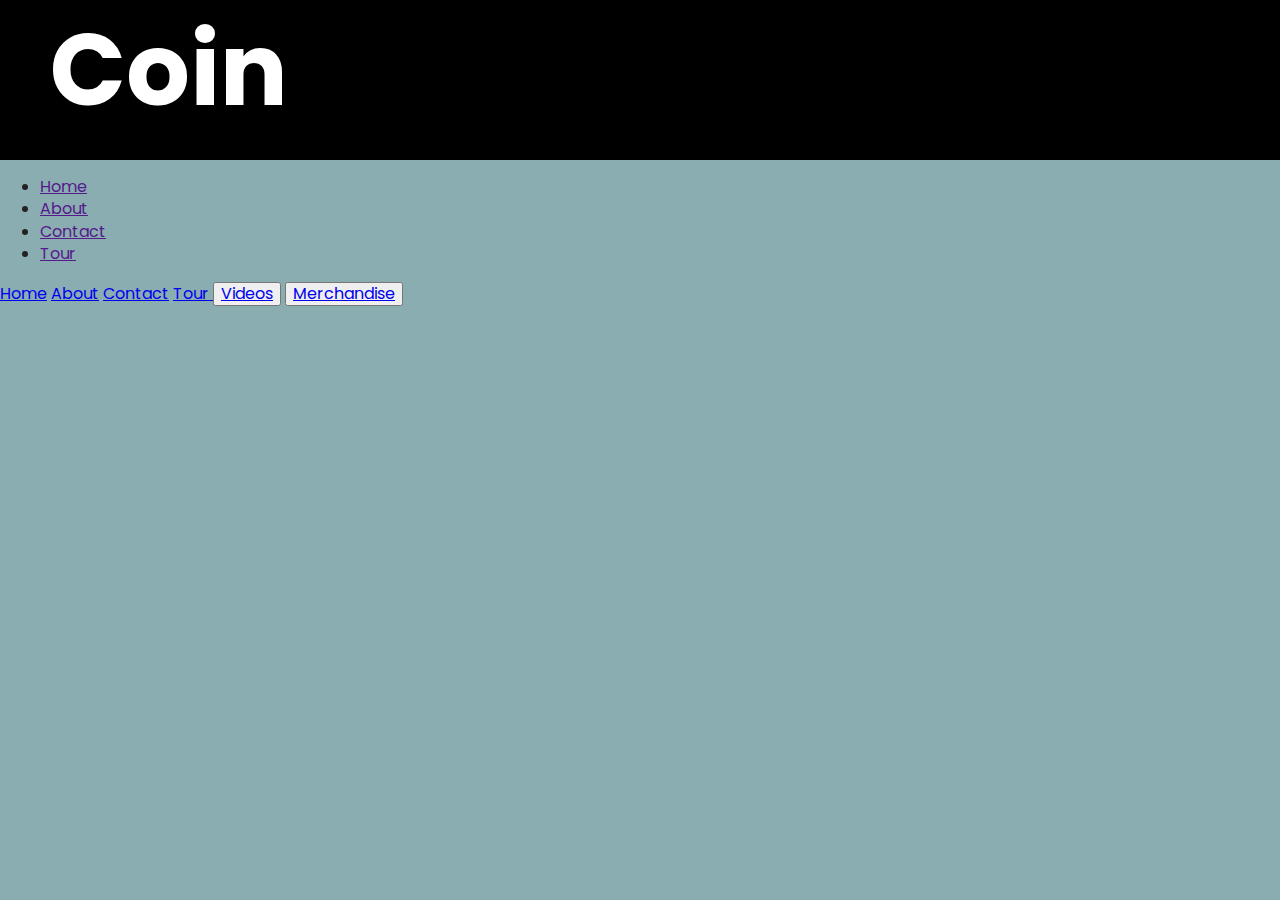
==== index.html @ 7661ee91 "Worked on index.html (hero,nav)" ====
<!doctype html>
<html class="no-js" lang="">

<head>
  <meta charset="utf-8">
  <title>Coin Home</title>
  <meta name="description" content="">
  <meta name="viewport" content="width=device-width, initial-scale=1">

  <link rel="apple-touch-icon" href="icon.png">
  <!-- Place favicon.ico in the root directory -->

  <link rel="stylesheet" href="css/normalize.css">
  <link rel="stylesheet" href="css/main.css">
  <link rel="stylesheet" href="img/Coin_home"
</head>

<body>

  <header>
    <h1>Coin</h1>
  </header>

  <section class="Coin_Hero_Home">
    <nav>
      <ul>
        <li class="navlink1"><a href="">Home</a></li>
        <li class="navlink2"><a href="">About</a></li>
        <li class="navlink3"><a href="">Contact</a></li>
        <li class="navlink4"><a href="">Tour</a></li>
      </ul>
    </nav>
  </section>


  <a href="index.html" id="Home">Home</a>
  <a href="about.html" id="About">About</a>
  <a href="contact.html" id="Contact">Contact</a>
  <a href="tour.html" id="Tour">Tour </a>

  <button class="Videos">
  <a href="videos.html">Videos</a>
  </button>

  <button>
    <a href="Merchandise.html">Merchandise</a>
  </button>

<!--- Photographs
  <img src="pic_trulli.jpg" alt="Trulli" width="500" height="333">
  <img src="pic_trulli.jpg" alt="Trulli" width="500" height="333">-->







  <script src="js/vendor/modernizr-3.11.2.min.js"></script>
  <script src="js/main.js"></script>

</body>


</html>
---- css/main.css ----
@import url('https://fonts.googleapis.com/css2?family=Poppins&display=swap');

/*! HTML5 Boilerplate v8.0.0 | MIT License | https://html5boilerplate.com/ */

/* main.css 2.1.0 | MIT License | https://github.com/h5bp/main.css#readme */
/*
 * What follows is the result of much research on cross-browser styling.
 * Credit left inline and big thanks to Nicolas Gallagher, Jonathan Neal,
 * Kroc Camen, and the H5BP dev community and team.
 */

/* ==========================================================================
   Base styles: opinionated defaults
   ========================================================================== */

html {
  color: #222;
  font-size: 1em;
  line-height: 1.4;
}

/*
 * Remove text-shadow in selection highlight:
 * https://twitter.com/miketaylr/status/12228805301
 *
 * Vendor-prefixed and regular ::selection selectors cannot be combined:
 * https://stackoverflow.com/a/16982510/7133471
 *
 * Customize the background color to match your design.
 */

::-moz-selection {
  background: #b3d4fc;
  text-shadow: none;
}

::selection {
  background: #b3d4fc;
  text-shadow: none;
}

/*
 * A better looking default horizontal rule
 */

hr {
  display: block;
  height: 1px;
  border: 0;
  border-top: 1px solid #ccc;
  margin: 1em 0;
  padding: 0;
}

/*
 * Remove the gap between audio, canvas, iframes,
 * images, videos and the bottom of their containers:
 * https://github.com/h5bp/html5-boilerplate/issues/440
 */

audio,
canvas,
iframe,
img,
svg,
video {
  vertical-align: middle;
}

/*
 * Remove default fieldset styles.
 */

fieldset {
  border: 0;
  margin: 0;
  padding: 0;
}

/*
 * Allow only vertical resizing of textareas.
 */

textarea {
  resize: vertical;
}

/* ==========================================================================
   Author's custom styles
   ========================================================================== */

   body{
     background-color: #89ADB1;
     font-family: 'Poppins', sans-serif;
     overflow-x: hidden;
   }

/* Header Styles */

header{
  background-color: #000000;
  height: 160px;
  width: 100vw;
  margin: 0px;
  position: relative;
}

header h1{
  color: #ffffff;
  font-size: 100px;
  margin: 0px;
  position: relative;
  left: 50px;
}


   

   

/* ==========================================================================
   Helper classes
   ========================================================================== */

/*
 * Hide visually and from screen readers
 */

.hidden,
[hidden] {
  display: none !important;
}

/*
 * Hide only visually, but have it available for screen readers:
 * https://snook.ca/archives/html_and_css/hiding-content-for-accessibility
 *
 * 1. For long content, line feeds are not interpreted as spaces and small width
 *    causes content to wrap 1 word per line:
 *    https://medium.com/@jessebeach/beware-smushed-off-screen-accessible-text-5952a4c2cbfe
 */

.sr-only {
  border: 0;
  clip: rect(0, 0, 0, 0);
  height: 1px;
  margin: -1px;
  overflow: hidden;
  padding: 0;
  position: absolute;
  white-space: nowrap;
  width: 1px;
  /* 1 */
}

/*
 * Extends the .sr-only class to allow the element
 * to be focusable when navigated to via the keyboard:
 * https://www.drupal.org/node/897638
 */

.sr-only.focusable:active,
.sr-only.focusable:focus {
  clip: auto;
  height: auto;
  margin: 0;
  overflow: visible;
  position: static;
  white-space: inherit;
  width: auto;
}

/*
 * Hide visually and from screen readers, but maintain layout
 */

.invisible {
  visibility: hidden;
}

/*
 * Clearfix: contain floats
 *
 * For modern browsers
 * 1. The space content is one way to avoid an Opera bug when the
 *    `contenteditable` attribute is included anywhere else in the document.
 *    Otherwise it causes space to appear at the top and bottom of elements
 *    that receive the `clearfix` class.
 * 2. The use of `table` rather than `block` is only necessary if using
 *    `:before` to contain the top-margins of child elements.
 */

.clearfix::before,
.clearfix::after {
  content: " ";
  display: table;
}

.clearfix::after {
  clear: both;
}

/* ==========================================================================
   EXAMPLE Media Queries for Responsive Design.
   These examples override the primary ('mobile first') styles.
   Modify as content requires.
   ========================================================================== */

@media only screen and (min-width: 35em) {
  /* Style adjustments for viewports that meet the condition */
}

@media print,
  (-webkit-min-device-pixel-ratio: 1.25),
  (min-resolution: 1.25dppx),
  (min-resolution: 120dpi) {
  /* Style adjustments for high resolution devices */
}

/* ==========================================================================
   Print styles.
   Inlined to avoid the additional HTTP request:
   https://www.phpied.com/delay-loading-your-print-css/
   ========================================================================== */

@media print {
  *,
  *::before,
  *::after {
    background: #fff !important;
    color: #000 !important;
    /* Black prints faster */
    box-shadow: none !important;
    text-shadow: none !important;
  }

  a,
  a:visited {
    text-decoration: underline;
  }

  a[href]::after {
    content: " (" attr(href) ")";
  }

  abbr[title]::after {
    content: " (" attr(title) ")";
  }

  /*
   * Don't show links that are fragment identifiers,
   * or use the `javascript:` pseudo protocol
   */
  a[href^="#"]::after,
  a[href^="javascript:"]::after {
    content: "";
  }

  pre {
    white-space: pre-wrap !important;
  }

  pre,
  blockquote {
    border: 1px solid #999;
    page-break-inside: avoid;
  }

  /*
   * Printing Tables:
   * https://web.archive.org/web/20180815150934/http://css-discuss.incutio.com/wiki/Printing_Tables
   */
  thead {
    display: table-header-group;
  }

  tr,
  img {
    page-break-inside: avoid;
  }

  p,
  h2,
  h3 {
    orphans: 3;
    widows: 3;
  }

  h2,
  h3 {
    page-break-after: avoid;
  }
}
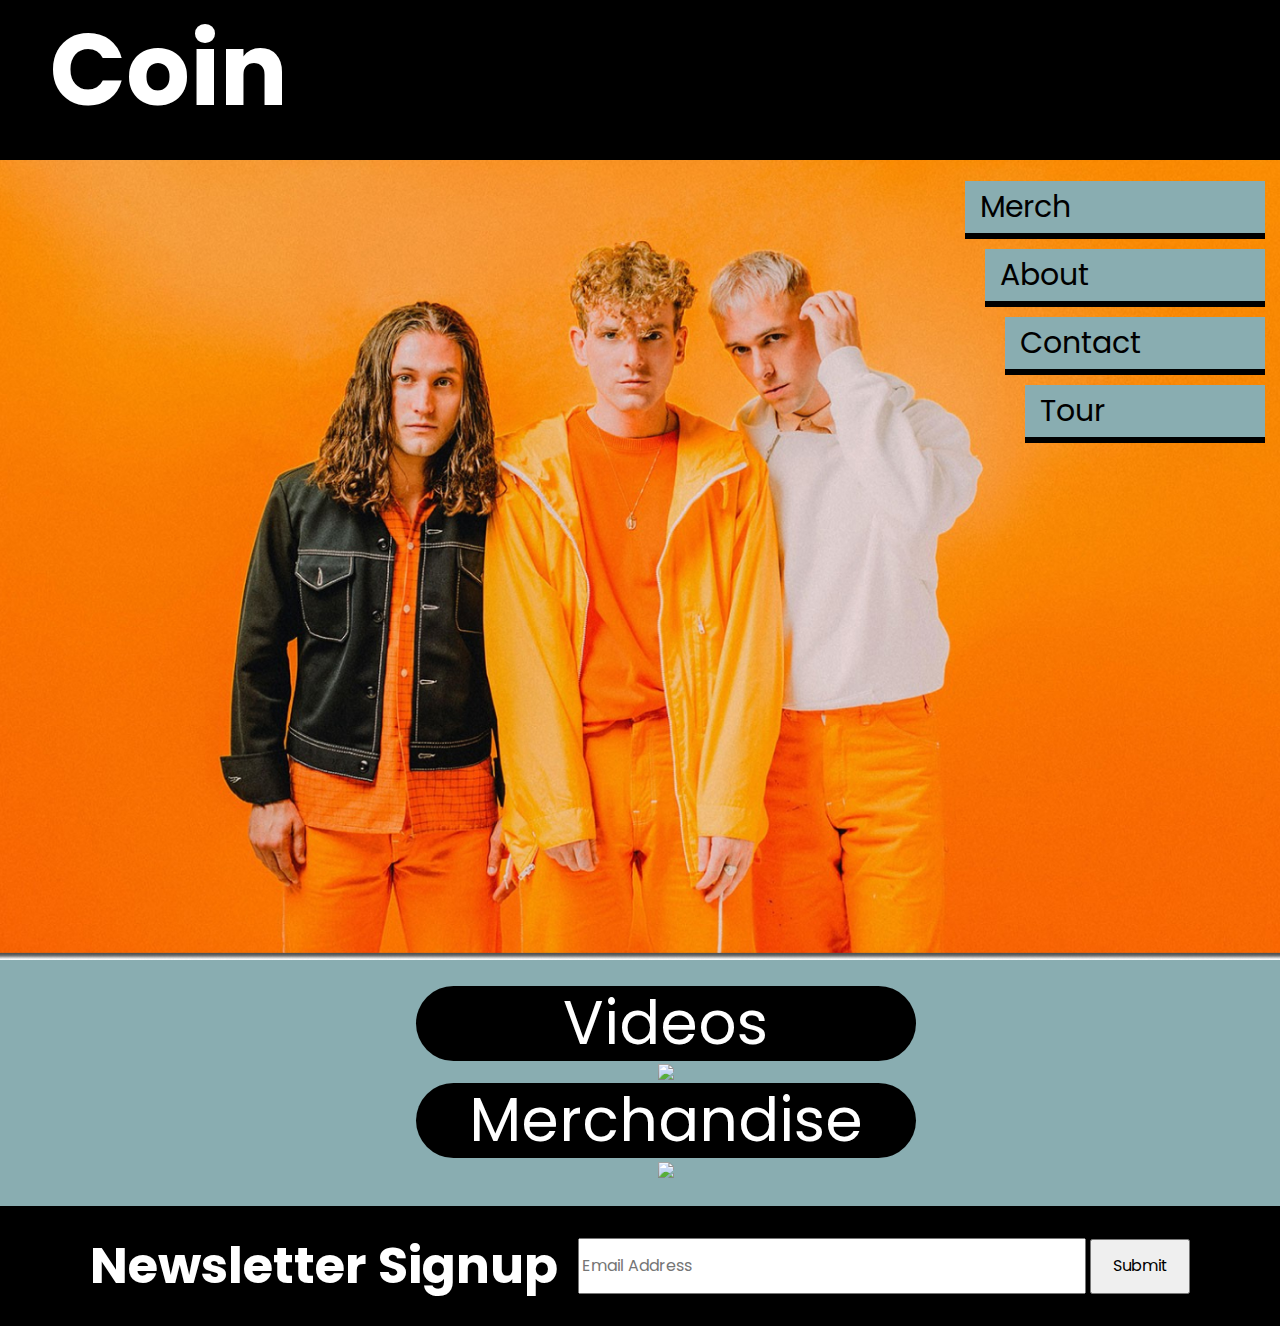
==== commit 3b0da990: "TIM EDITS/Homepage changes + CSS + Pages" ====
--- a/index.html
+++ b/index.html
@@ -12,7 +12,6 @@
 
   <link rel="stylesheet" href="css/normalize.css">
   <link rel="stylesheet" href="css/main.css">
-  <link rel="stylesheet" href="img/Coin_home"
 </head>
 
 <body>
@@ -24,36 +23,43 @@
   <section class="Coin_Hero_Home">
     <nav>
       <ul>
-        <li class="navlink1"><a href="">Home</a></li>
-        <li class="navlink2"><a href="">About</a></li>
-        <li class="navlink3"><a href="">Contact</a></li>
-        <li class="navlink4"><a href="">Tour</a></li>
+        <li class="navlink1"><a href="merch.html">Merch</a></li>
+        <li class="navlink2"><a href="bio.html">About</a></li>
+        <li class="navlink3"><a href="contact.html">Contact</a></li>
+        <li class="navlink4"><a href="tour.html">Tour</a></li>
       </ul>
     </nav>
   </section>
+  
+  <section class="main_content">
 
+    <button>
+      <a href="videos.html">Videos</a>
+    </button>
 
-  <a href="index.html" id="Home">Home</a>
-  <a href="about.html" id="About">About</a>
-  <a href="contact.html" id="Contact">Contact</a>
-  <a href="tour.html" id="Tour">Tour </a>
+      <div id="left_image_home">
+        <img src="https://via.placeholder.com/650x400">
+      </div>
+    
+    <button>
+      <a href="Merchandise.html">Merchandise</a>
+    </button>
+      
+    <div class="right_image_home">
+      <img src="https://via.placeholder.com/650x400">
+    </div>
 
-  <button class="Videos">
-  <a href="videos.html">Videos</a>
-  </button>
+  </section>
 
-  <button>
-    <a href="Merchandise.html">Merchandise</a>
-  </button>
-
-<!--- Photographs
-  <img src="pic_trulli.jpg" alt="Trulli" width="500" height="333">
-  <img src="pic_trulli.jpg" alt="Trulli" width="500" height="333">-->
-
-
-
-
-
+  <footer>
+    <div class="newsfooter">
+      <h2>Newsletter Signup</h2>
+      <form>
+        <input type="text" id="emailsubmission" placeholder="Email Address">
+        <input type="submit" value="Submit" id="formsubmitbutton">
+      </form>
+    </div>
+  </footer>
 
 
   <script src="js/vendor/modernizr-3.11.2.min.js"></script>
--- a/css/main.css
+++ b/css/main.css
@@ -113,7 +113,174 @@
   left: 50px;
 }
 
-
+.topnav_childpages{
+  background-color: #000000;
+  height: 160px;
+  width: 100vw;
+  margin: 0px;
+  position: relative;
+  display: flex;
+  justify-content: space-between;
+  align-items: center;
+}
+
+.homelink{
+  margin-right: 15px;
+}
+
+/* Setup the background image in the hero section */
+.Coin_Hero_Home{
+  background-image: url('../img/coin_hero.jpg');
+  background-position: center;
+  background-size: cover;
+  background-repeat: no-repeat;
+  width: 100vw;
+  height: 800px;
+  margin: 0px;
+}
+
+/* this setups your navigation for the homepage */
+nav{
+  display: flex;
+  position: relative;
+  justify-content: flex-end;
+  align-items: center;
+}
+
+nav ul{
+  display: flex;
+  justify-content: flex-end;
+  flex-direction: column;
+  list-style-type: none;
+}
+
+nav ul li{
+  background-color: #89ADB1;
+  padding: 5px 150px 5px 0px;
+  margin: 5px 0px 5px 0px;
+  border-bottom: 6px solid black;
+}
+
+nav ul li a{
+  color: #000000;
+  font-size: 30px;
+  text-decoration: none;
+  position: relative;
+  padding-left: 15px;
+}
+
+nav ul li:hover{
+  background-color: #000;
+  border-bottom: 6px solid #89ADB1;
+  color: #fff;
+}
+
+nav ul li:hover a{
+  color: inherit;
+}
+
+/* This sets up the offset spacing for the navigation links */
+.navlink1{
+  width: 150px;
+  position: relative;
+  left: -15px;
+}
+
+.navlink2{
+  width: 130px;
+  position: relative;
+  left: 5px;
+}
+
+.navlink3{
+  width: 110px;
+  position: relative;
+  left: 25px;
+}
+
+.navlink4{
+  width: 90px;
+  position: relative;
+  left: 45px;
+}
+
+/* Setting up your main content area */
+
+.main_content{
+  width: 100%;
+  margin: 2%;
+  display: flex;
+  justify-content: center;
+  align-items: center;
+  flex-direction: column;
+}
+
+/* Styling your buttons */
+
+button{
+  width: 500px;
+  height: 75px;
+  background-color: #000;
+  color: #fff;
+  font-size: 60px;
+  border-radius: 50px;
+  border: none;
+}
+
+button:hover{
+  background-color: #B9E0E2;
+  color: #000;
+}
+
+button a{
+  color: inherit;
+  font-size: inherit;
+  text-decoration: none;
+}
+
+/* Setting up footer */
+footer{
+  width: 100vw;
+  height: 120px;
+  background-color: #000;
+  display: flex;
+  justify-content: center;
+  align-items: center;
+  flex-direction: row;
+  margin: 0px;
+}
+
+/* setting up newsletter signup */
+.newsfooter{
+  display: flex;
+  justify-content: center;
+  align-items: center;
+  flex-direction: row;
+  margin: 0px;
+}
+
+/* sets up form in footer */
+.newsfooter form{
+  margin-left: 20px;
+}
+
+.newsfooter h2{
+  color: #fff;
+  font-size: 50px;
+  margin: 0px;
+}
+
+/* styles input field */
+#emailsubmission{
+  width: 500px;
+  height: 50px;
+}
+
+/* Styles submit button */
+#formsubmitbutton{
+  width: 100px;
+  height: 55px;
+}
    
 
    
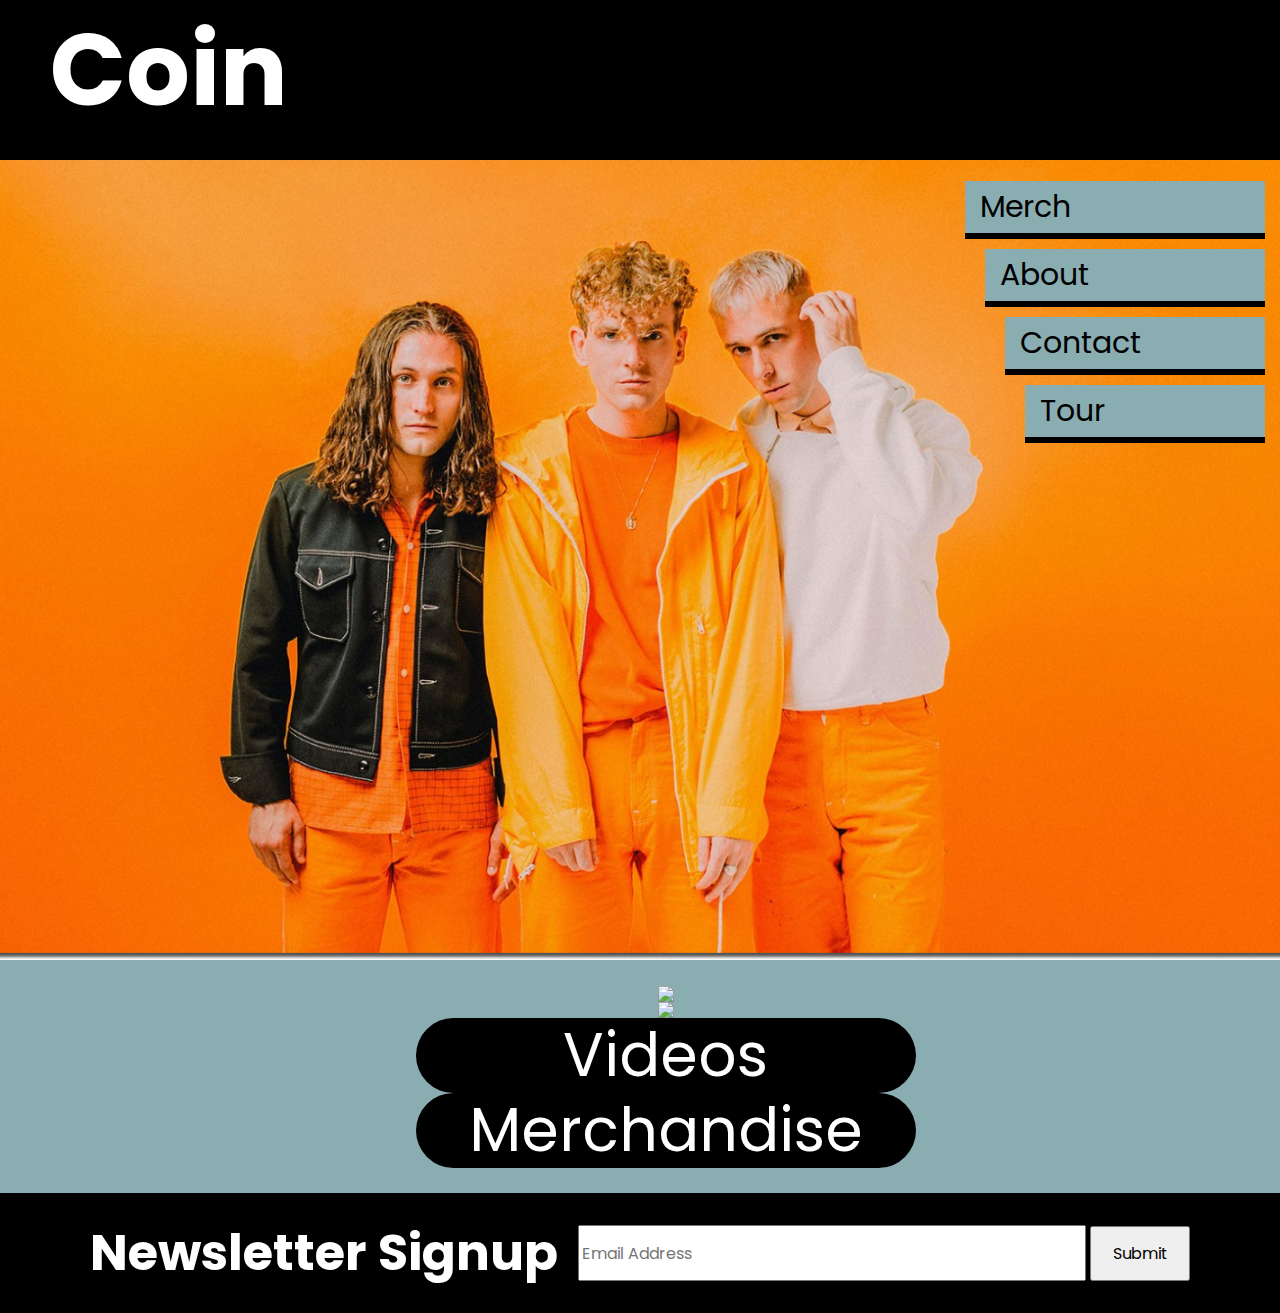
==== commit 00817da7: "Img, classes, id, embedded videos" ====
--- a/index.html
+++ b/index.html
@@ -9,6 +9,8 @@
 
   <link rel="apple-touch-icon" href="icon.png">
   <!-- Place favicon.ico in the root directory -->
+
+
 
   <link rel="stylesheet" href="css/normalize.css">
   <link rel="stylesheet" href="css/main.css">
@@ -30,24 +32,23 @@
       </ul>
     </nav>
   </section>
-  
+
   <section class="main_content">
+    <img id="video_index"src="img/img_video.jpg">
+
+<img id="merch_index"src="img/index_pins.jpg">
+
 
     <button>
       <a href="videos.html">Videos</a>
     </button>
 
-      <div id="left_image_home">
-        <img src="https://via.placeholder.com/650x400">
-      </div>
-    
+
     <button>
       <a href="Merchandise.html">Merchandise</a>
     </button>
-      
-    <div class="right_image_home">
-      <img src="https://via.placeholder.com/650x400">
-    </div>
+
+
 
   </section>
 
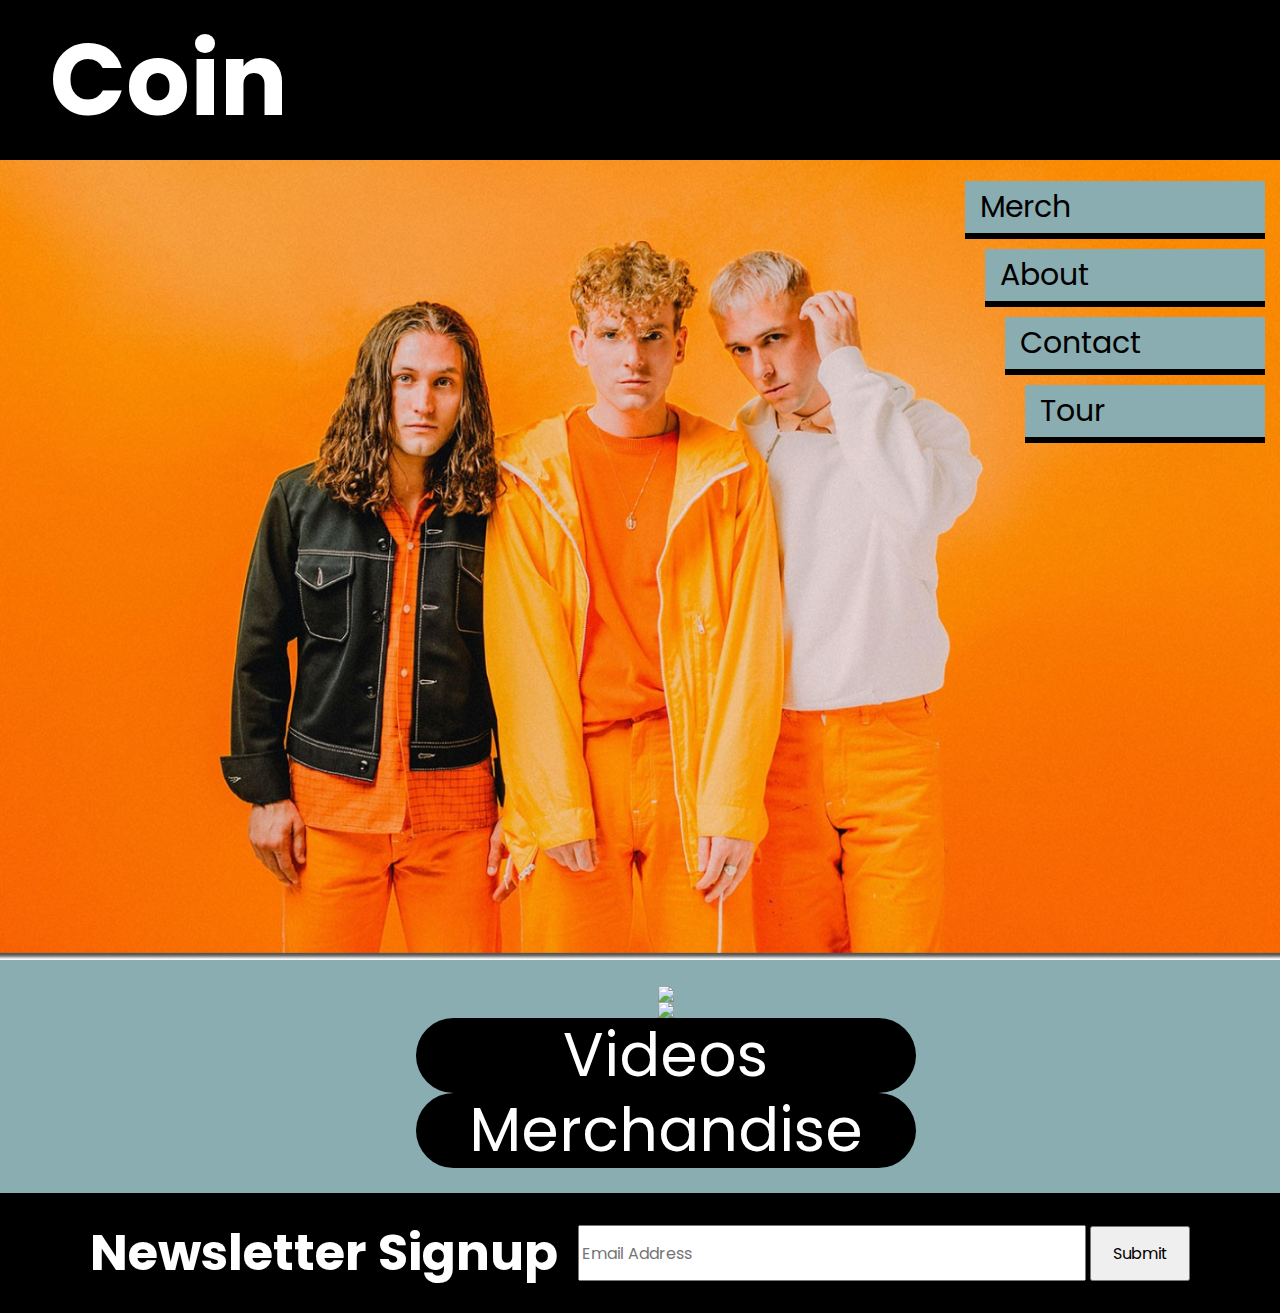
==== commit cda74a64: "TIM EDITS/Added Off Canvas Menu + Merch Page" ====
--- a/index.html
+++ b/index.html
@@ -18,8 +18,22 @@
 
 <body>
 
+  <!-- Off Canvas Menu -->
+  <div id="mySidenav" class="sidenav">
+    <a href="javascript:void(0)" class="closebtn" onclick="closeNav()">&times;</a>
+    <a href="#">Put Link Here</a>
+    <a href="#">Put Link Here</a>
+    <a href="#">Put Link Here</a>
+    <a href="#">Put Link Here</a>
+    <a href="#">Put Link Here</a>
+  </div>
+
+<!-- Wraps content for the off canvas menu to appear-->
+<div id="main">
   <header>
     <h1>Coin</h1>
+    <!-- Toggle Menu -->
+    <span style="font-size:30px;cursor:pointer" onclick="openNav()" class="hamburger">&#9776;</span>
   </header>
 
   <section class="Coin_Hero_Home">
@@ -62,6 +76,8 @@
     </div>
   </footer>
 
+</div>
+
 
   <script src="js/vendor/modernizr-3.11.2.min.js"></script>
   <script src="js/main.js"></script>
--- a/css/main.css
+++ b/css/main.css
@@ -103,6 +103,10 @@
   width: 100vw;
   margin: 0px;
   position: relative;
+  display: flex;
+  justify-content: space-between;
+  align-items: center;
+  flex-direction: row;
 }
 
 header h1{
@@ -248,6 +252,8 @@
   align-items: center;
   flex-direction: row;
   margin: 0px;
+  position: static;
+  bottom: 0px;
 }
 
 /* setting up newsletter signup */
@@ -280,6 +286,91 @@
 #formsubmitbutton{
   width: 100px;
   height: 55px;
+}
+
+/* Merch Page */
+
+/* Sets up the section */
+.merchandise{
+  display: flex;
+  justify-content: center;
+  align-items: center;
+  flex-direction: row;
+  flex-wrap: wrap;
+  width: 100vw;
+}
+
+/* Creates the box for the image and the text to go into */
+.merchbox{
+  display: flex;
+  justify-content: center;
+  flex-direction: column;
+  width: 25%;
+  height: auto;
+  margin: 2%;
+}
+
+/* adds the corner radius to the image */
+.merchbox img{
+  border-radius: 30px;
+}
+
+/* styles the text in the box */
+.merchbox p{
+  margin-top: 10px;
+  color: #000;
+  font-size: 20px;
+}
+
+/* Off Canvas Menu */
+
+.hamburger{
+  color: #fff;
+  margin-right: 5%;
+  display: none;
+}
+
+.sidenav {
+  height: 100%;
+  width: 0;
+  position: fixed;
+  z-index: 1;
+  top: 0;
+  right: 0;
+  background-color: #111;
+  overflow-x: hidden;
+  transition: 0.5s;
+  padding-top: 60px;
+}
+
+.sidenav a {
+  padding: 8px 8px 8px 32px;
+  text-decoration: none;
+  font-size: 25px;
+  color: #818181;
+  display: block;
+  transition: 0.3s;
+}
+
+.sidenav a:hover {
+  color: #f1f1f1;
+}
+
+.sidenav .closebtn {
+  position: absolute;
+  top: 0;
+  right: 25px;
+  font-size: 36px;
+  margin-left: 50px;
+}
+
+#main {
+  transition: margin-right .5s;
+}
+
+@media screen and (max-height: 450px) {
+  .sidenav {padding-top: 15px;}
+  .sidenav a {font-size: 18px;}
 }
    
 
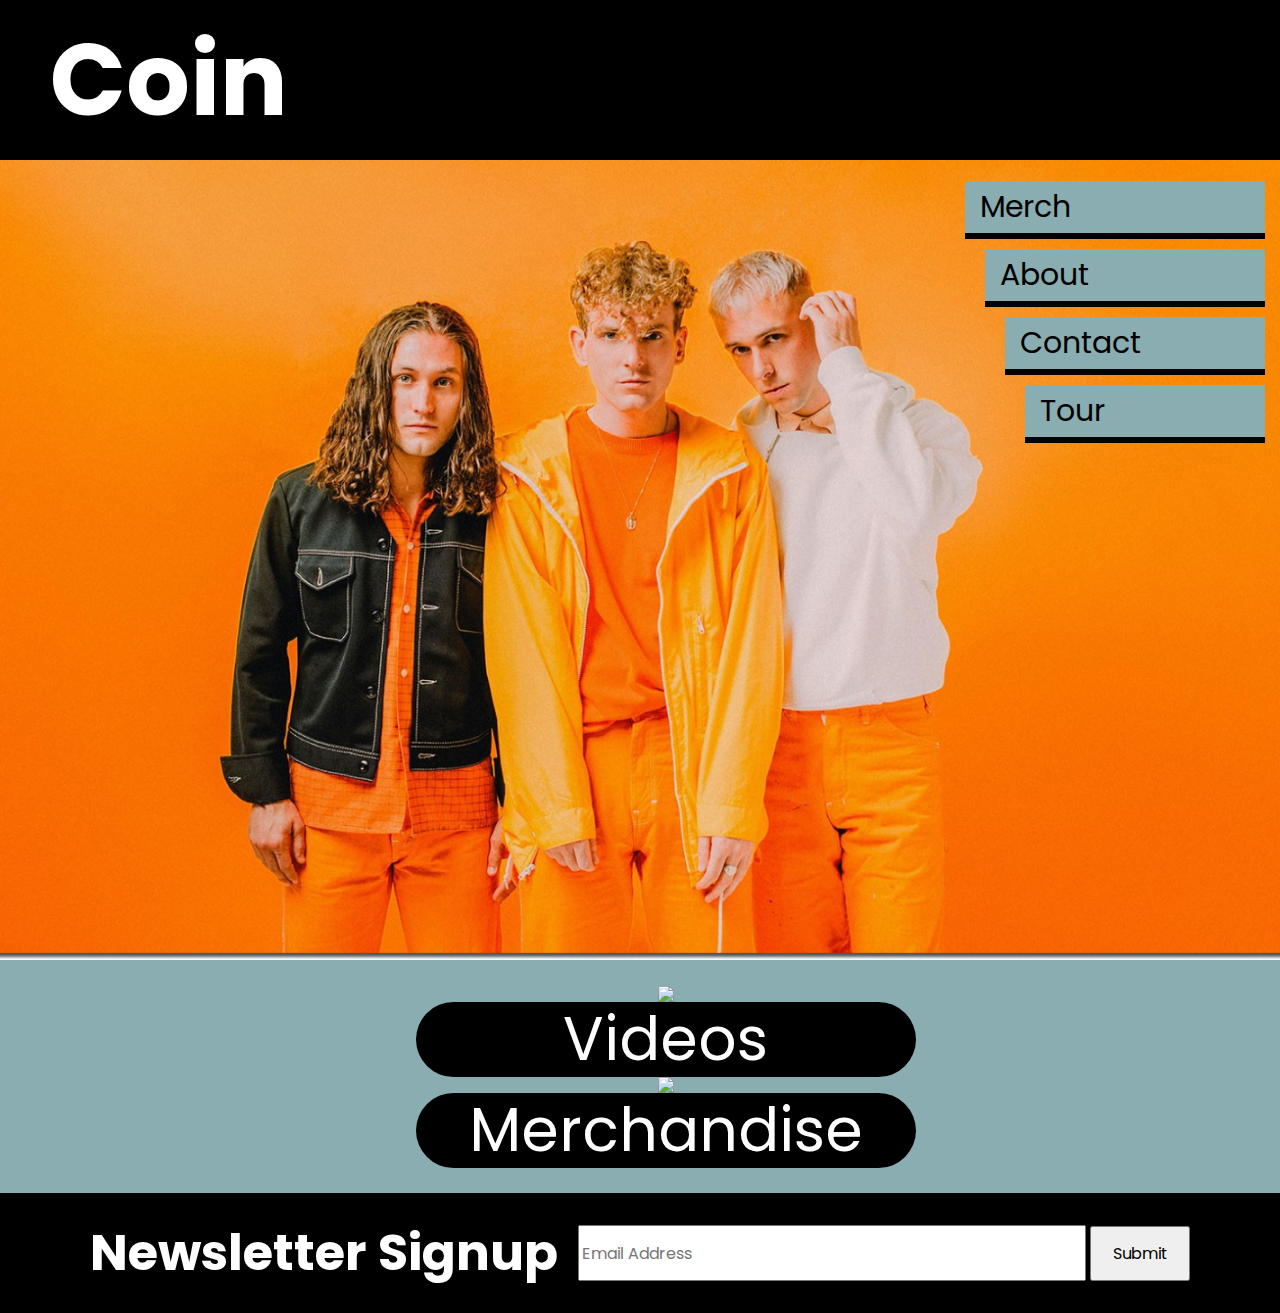
==== commit 00132e3a: "Every HTML page was worked on except Videos" ====
--- a/index.html
+++ b/index.html
@@ -48,17 +48,15 @@
   </section>
 
   <section class="main_content">
-    <img id="video_index"src="img/img_video.jpg">
-
-<img id="merch_index"src="img/index_pins.jpg">
-
+    <img id="video_index"src="img/video_index.jpg">
 
     <button>
       <a href="videos.html">Videos</a>
     </button>
 
+<img id="merch_index"src="img/merch_index.png">
 
-    <button>
+  <button>
       <a href="Merchandise.html">Merchandise</a>
     </button>
 
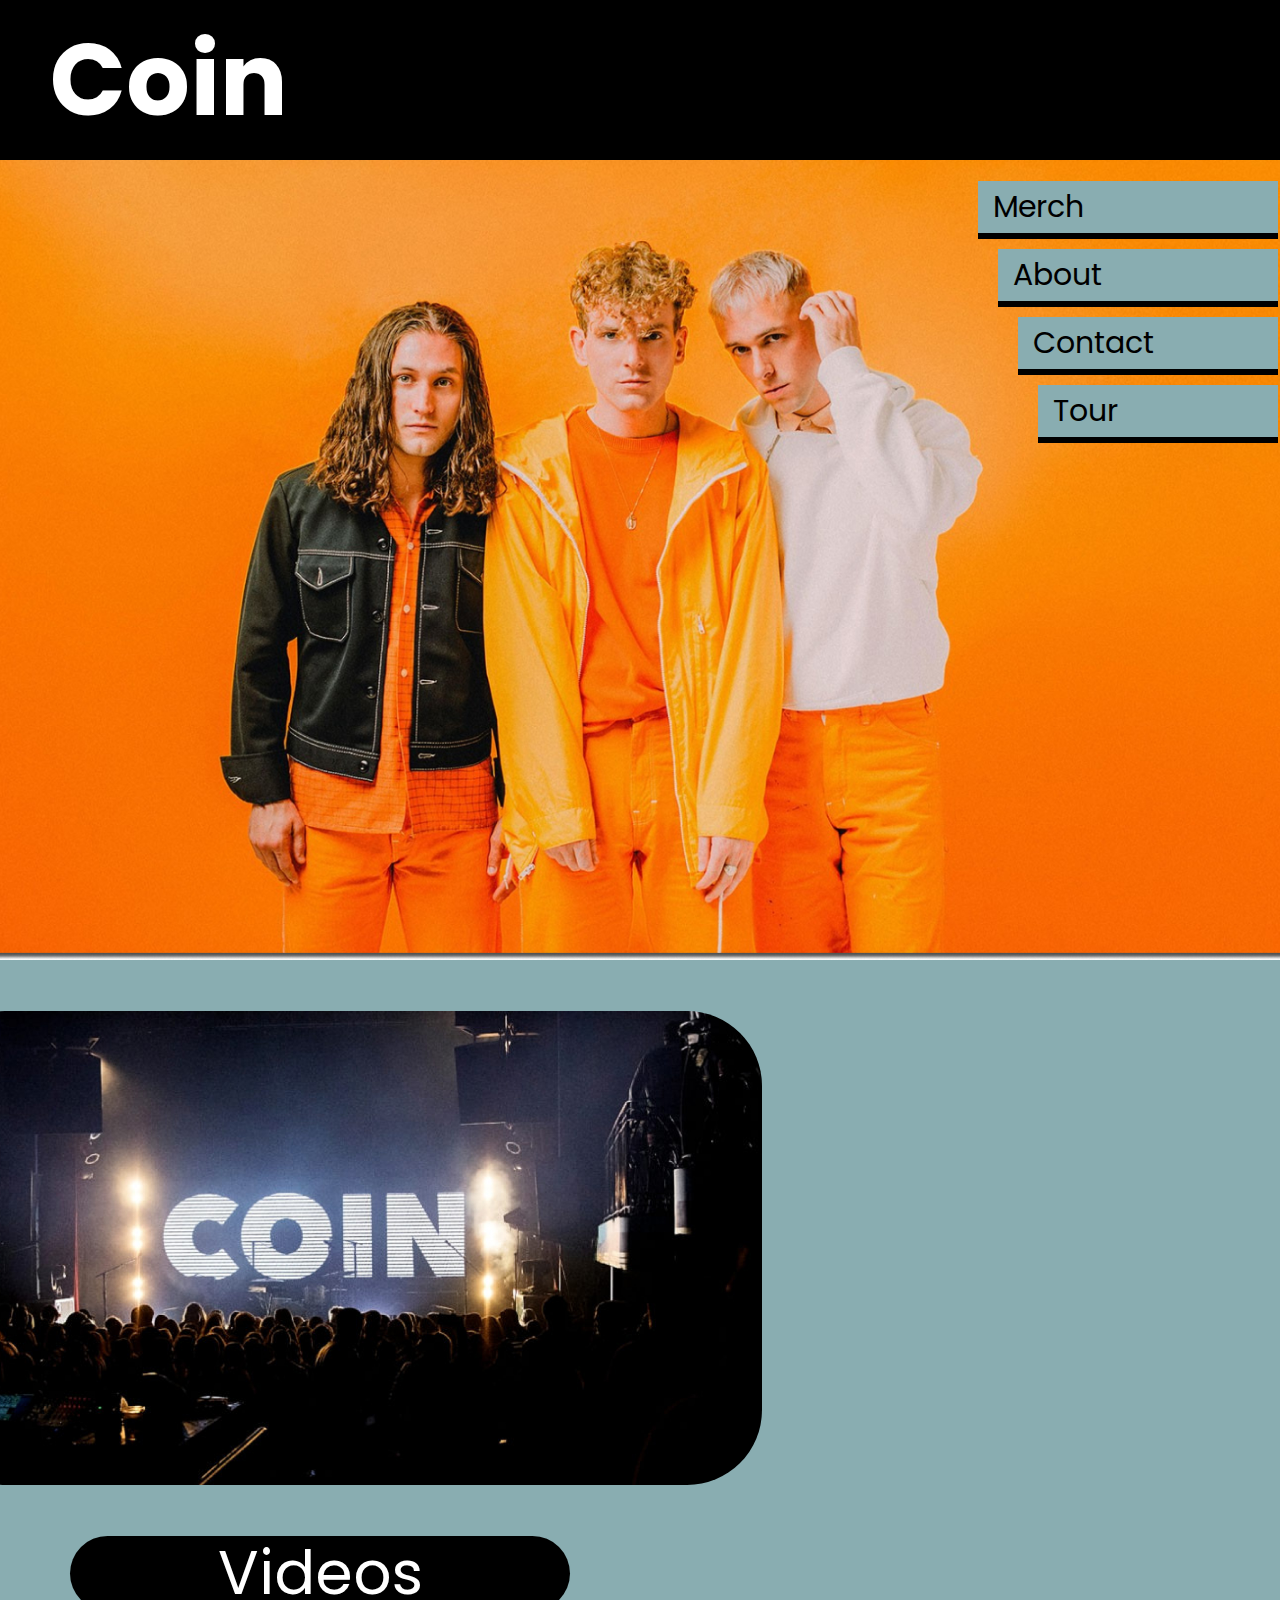
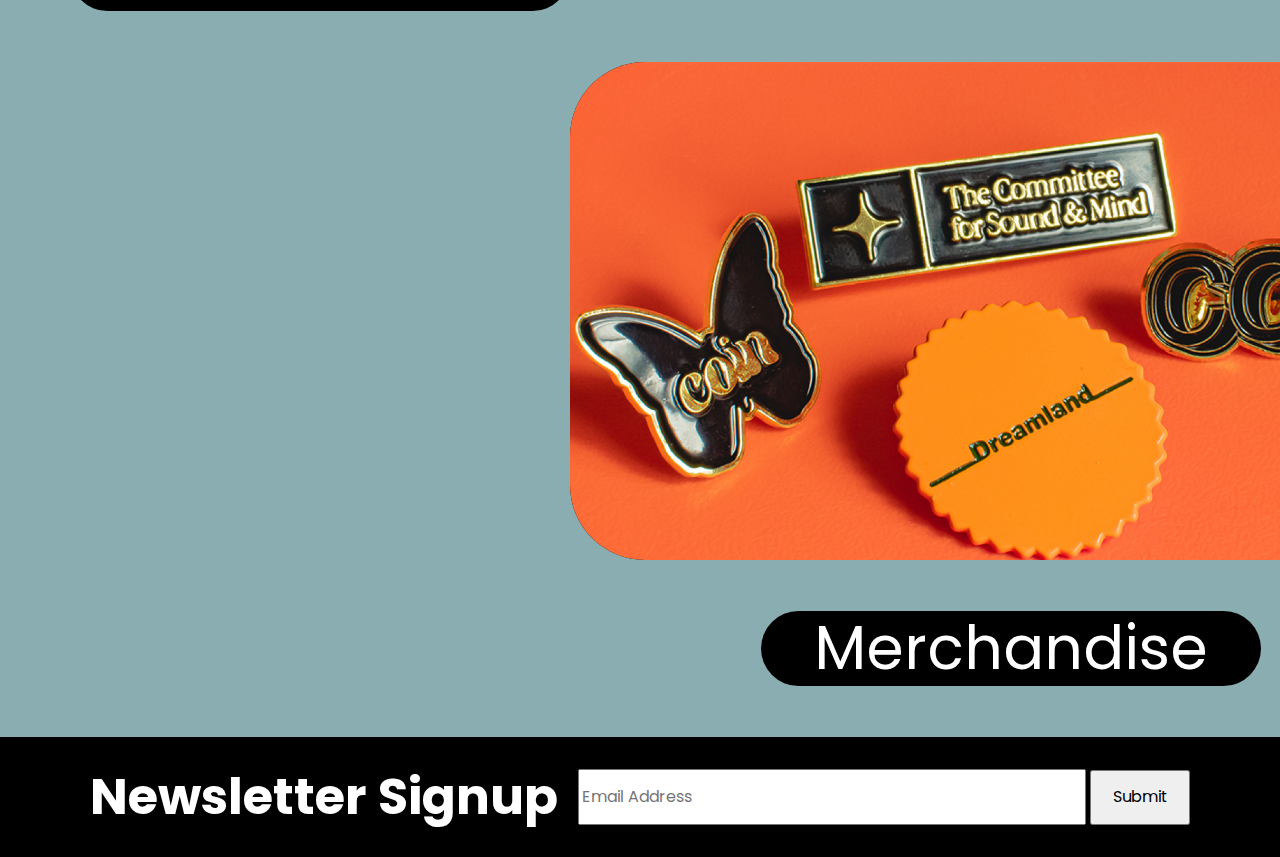
==== commit 8db34e4b: "TIM EDITS/Fixed items" ====
--- a/index.html
+++ b/index.html
@@ -50,18 +50,15 @@
   <section class="main_content">
     <img id="video_index"src="img/video_index.jpg">
 
-    <button>
+    <button class="video_button">
       <a href="videos.html">Videos</a>
     </button>
 
-<img id="merch_index"src="img/merch_index.png">
+    <img id="merch_index"src="img/merch_index.jpg">
 
-  <button>
-      <a href="Merchandise.html">Merchandise</a>
+    <button class="merch_button">
+      <a href="merch.html">Merchandise</a>
     </button>
-
-
-
   </section>
 
   <footer>
--- a/css/main.css
+++ b/css/main.css
@@ -149,6 +149,7 @@
   position: relative;
   justify-content: flex-end;
   align-items: center;
+  right: -1%;
 }
 
 nav ul{
@@ -211,12 +212,31 @@
 /* Setting up your main content area */
 
 .main_content{
-  width: 100%;
-  margin: 2%;
+  width: 100vw;
+  margin: 2% 0%;
+  padding-left: 2%;
+  padding-right: 2%;
   display: flex;
   justify-content: center;
   align-items: center;
   flex-direction: column;
+}
+
+/* sets up the biography section */
+.bio_content{
+  width: 90vw;
+  margin: 0px;
+}
+
+/* sets up how to style the tour dates */
+.tourdates{
+  display: flex;
+  align-items: center;
+  flex-direction: row;
+  width: 20%;
+  text-align: left;
+  font-size: 20px;
+
 }
 
 /* Styling your buttons */
@@ -242,6 +262,46 @@
   text-decoration: none;
 }
 
+/* Here's how you can setup the images on the homepage. Setup as background images */
+
+#video_index{
+  width: 65%;
+  height: auto;
+  background-image: url('../img/video_index.jpg');
+  background-position: center;
+  background-size: cover;
+  background-repeat: no-repeat;
+  border-radius: 75px;
+  position: relative;
+  right: 25%;
+  margin: 2%;
+}
+
+#merch_index{
+  width: 65%;
+  height: auto;
+  background-image: url('../img/video_index.jpg');
+  background-position: center;
+  background-size: cover;
+  background-repeat: no-repeat;
+  border-radius: 75px;
+  position: relative;
+  left: 25%;
+  margin: 2%;
+}
+
+.merch_button{
+  position: relative;
+  left: 27%;
+  margin: 2%;
+}
+
+.video_button{
+  position: relative;
+  right: 27%;
+  margin: 2%;
+}
+
 /* Setting up footer */
 footer{
   width: 100vw;
@@ -320,6 +380,22 @@
   margin-top: 10px;
   color: #000;
   font-size: 20px;
+}
+
+/* sets up the youtube outer section to have the videos appear in a grid */
+.youtube{
+  width: 90vw;
+  display: flex;
+  justify-content: center;
+  align-items: center;
+  flex-wrap: wrap;
+  flex-direction: row;
+  margin: 2%;
+}
+
+/* spaces out the iframes */
+.youtube iframe{
+  margin: 2%;
 }
 
 /* Off Canvas Menu */
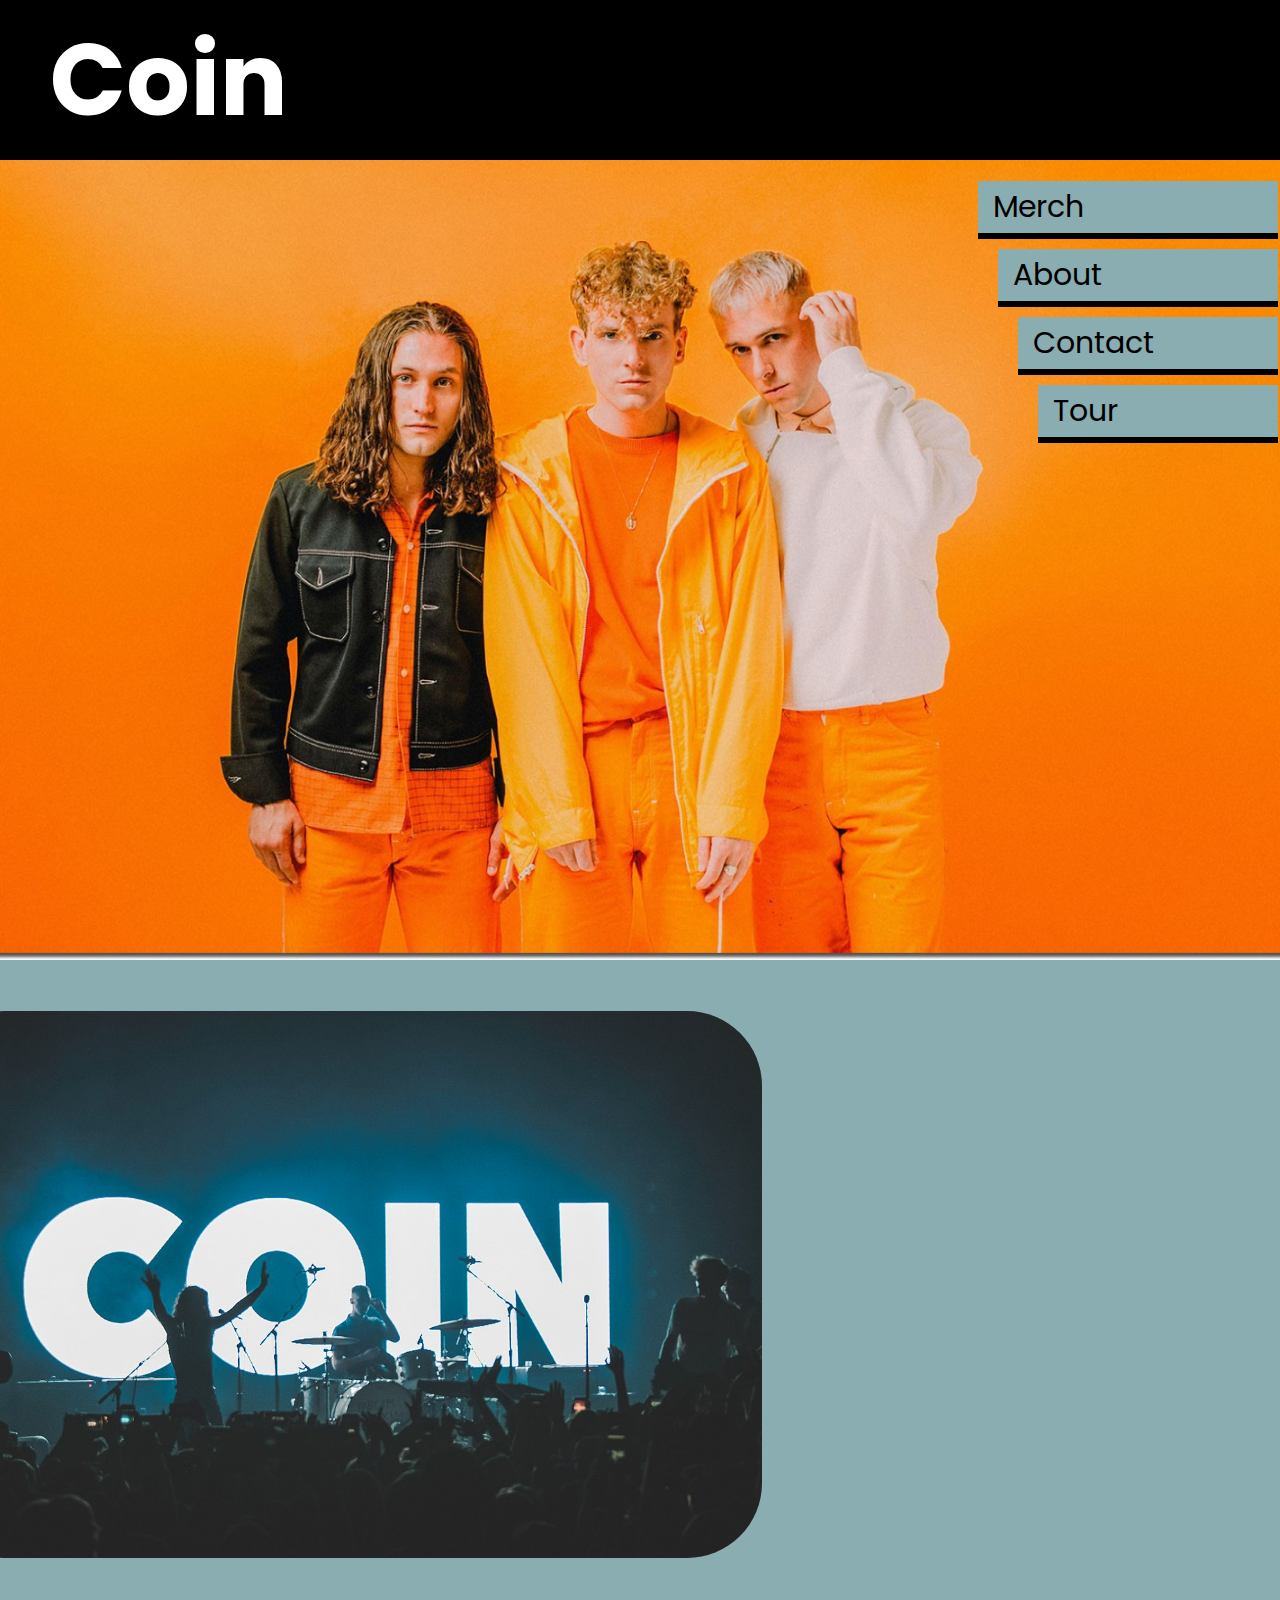
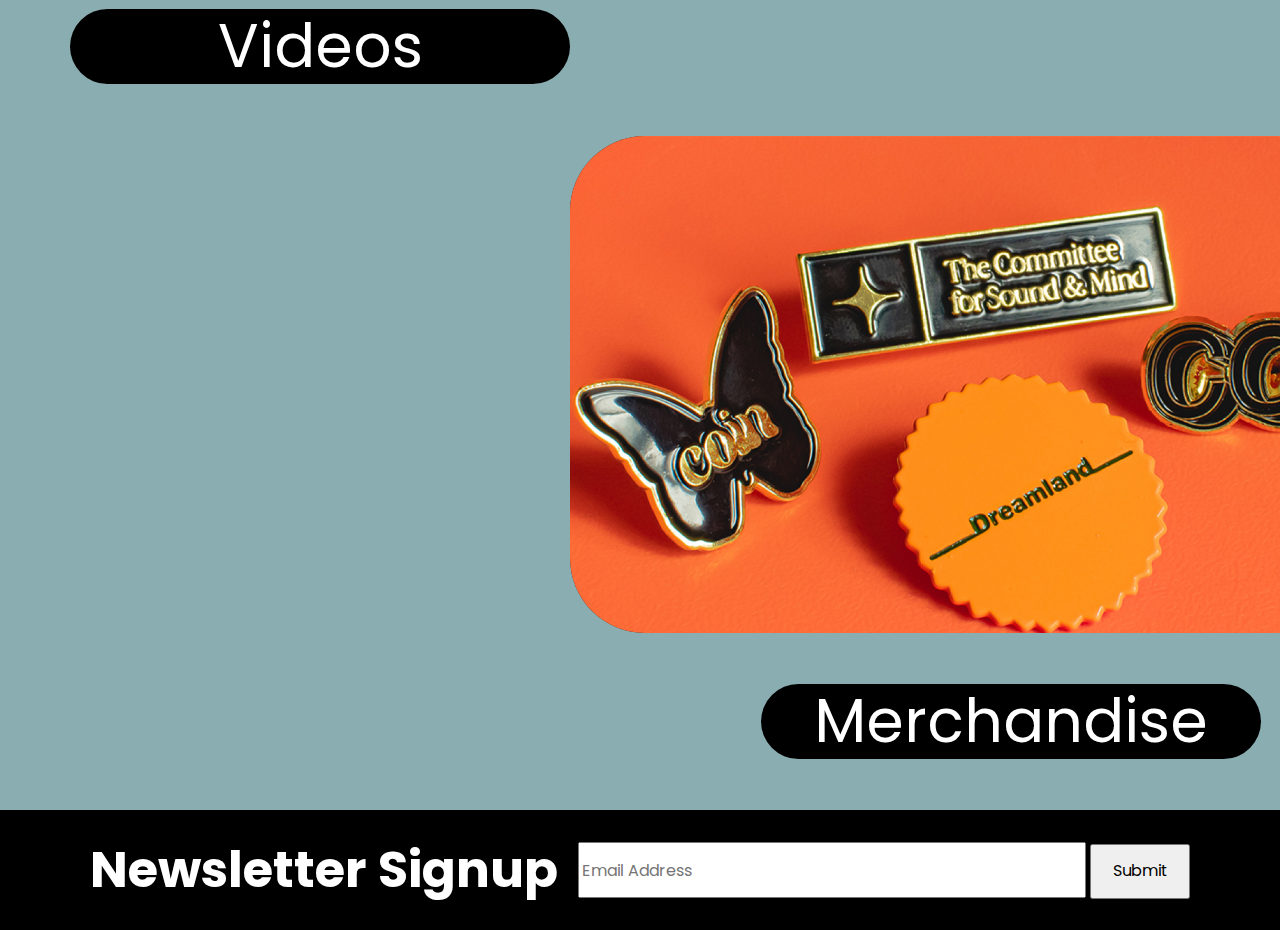
==== commit dba1218b: "TIM EDITS/CSS + Mobile" ====
--- a/index.html
+++ b/index.html
@@ -29,7 +29,6 @@
   </div>
 
 <!-- Wraps content for the off canvas menu to appear-->
-<div id="main">
   <header>
     <h1>Coin</h1>
     <!-- Toggle Menu -->
@@ -71,7 +70,6 @@
     </div>
   </footer>
 
-</div>
 
 
   <script src="js/vendor/modernizr-3.11.2.min.js"></script>
--- a/css/main.css
+++ b/css/main.css
@@ -129,7 +129,7 @@
 }
 
 .homelink{
-  margin-right: 15px;
+  margin-right: 40px;
 }
 
 /* Setup the background image in the hero section */
@@ -222,21 +222,159 @@
   flex-direction: column;
 }
 
+.about_content{
+  width: 100vw;
+  display: flex;
+  justify-content: center;
+  align-items: center;
+  flex-direction: row;
+}
+
+.contact_content {
+  background-color: #000;
+  width: 80%;
+  height: 700px;
+  border-radius: 105px;
+  position: relative;
+  top: 40px;
+  right: 260px;
+}
+
+.contact_content p{
+  color: #fff;
+  font-size: 65px;
+  position: relative;
+  left: 140px;
+
+}
+
+.contact_content form{
+  position: relative;
+  left: 170px;
+}
+
+.coinbg{
+  display: flex;
+  justify-content: center;
+  align-items: center;
+  flex-direction: column;
+  background-color: #000;
+  width: 60%;
+  margin: 2%;
+}
+
+/*contact page styling  (i made everything a note because it was messing with the styling you did.
+This is the CSS that didn't get to you because i didn't uplaod on github. I added and changed the
+newsletter sign up along with the contact info text. I want all of that to go over top rectangle 3.
+Rectangle three closer repersents what i have in figma than the current rectangle that shows when this
+in notes. If this doesn't make sense feel free to ask me to clarify)
+#rectangle1 {
+position: absolute;
+width: 72px;
+height: 1416px;
+left: 500px;
+top: -525px;
+
+background: #B9E0E2;
+transform: rotate(90deg);
+}
+
+#rectangle2{
+  position: absolute;
+  width: 73px;
+  height: 884px;
+  left: 1125px;
+  top: 147px;
+
+  background: #FC6C3B;
+  transform: matrix(-1, 0, 0, 1, 0, 0);
+}
+/* this rectangle is overtop of my text and i cannot seem to get it under.
+#rectangle3{
+  position: absolute;
+  width: 1000px;
+  height: 680px;
+  left: -20px;
+  top: 300px;
+
+  background: #020000;
+  border-radius: 81px 81px 0px 0px;
+}
+
+
+#rectangle4{
+  position: absolute;
+  width: 43px;
+  height: 2000px;
+  left: 500px;
+  top: 9px;
+
+  background: #F28000;
+  transform: matrix(0, -1, -1, 0, 0, 0);
+}
+*/
+
+
 /* sets up the biography section */
 .bio_content{
-  width: 90vw;
-  margin: 0px;
+  width: 60%;
+  margin: 2%;
+  padding: 2%;
+  background-color: #B9E0E2;
+  border-radius: 30px;
+}
+
+#img_bio{
+  margin: 2%;
+}
+
+.top_square{
+position: absolute;
+width: 800px;
+height: 450px;
+left: 175px;
+top: 180px;
+
+background: #000000;
+}
+
+.bottom_square{
+position: absolute;
+width: 800px;
+height: 500px;
+left: 175px;
+top: 685px;
+
+background: #000089;
 }
 
 /* sets up how to style the tour dates */
+
+.tourpanel{
+  width: 70%;
+  flex-direction: column;
+  text-align: left;
+  display: flex;
+
+}
+
 .tourdates{
   display: flex;
   align-items: center;
   flex-direction: row;
+  font-size: 20px;
+}
+
+.rightpanel {
   width: 20%;
-  text-align: left;
-  font-size: 20px;
-
+  background-color: #FC6C3B;
+  height: 200%;
+  display: flex;
+  position: absolute;
+  right: 0px;
+  top: 0px;
+  z-index: -1;
+  border-left: 40px solid #000;
 }
 
 /* Styling your buttons */
@@ -372,6 +510,7 @@
 
 /* adds the corner radius to the image */
 .merchbox img{
+  width: 60%;
   border-radius: 30px;
 }
 
@@ -448,9 +587,238 @@
   .sidenav {padding-top: 15px;}
   .sidenav a {font-size: 18px;}
 }
-   
-
-   
+
+@media screen and (max-width: 768px){
+
+  button{
+    font-size: 40px;
+  }
+
+  .newsfooter h2 {
+    color: #fff;
+    font-size: 25px;
+    margin: 0px;
+}
+
+  #emailsubmission{
+    width: 300px;
+  }
+
+  .coinbg{
+    width: 80%;
+  }
+
+  #img_bio{
+    width: 80%;
+  }
+
+  .bio_content{
+    width: 80%;
+  }
+
+  .contact_content {
+    background-color: #000;
+    width: 100%;
+    height: 670px;
+    border-radius: 105px;
+    position: relative;
+    top: 40px;
+    right: 120px;
+}
+
+.contact_content p {
+  color: #fff;
+  font-size: 35px;
+  position: relative;
+  left: 170px;
+}
+
+.rightpanel {
+  width: 20%;
+  background-color: #FC6C3B;
+  height: 167%;
+  display: flex;
+  position: absolute;
+  right: 0px;
+  top: 0px;
+  z-index: -1;
+  border-left: 40px solid #000;
+}
+
+.merchbox img {
+  width: 100%;
+  border-radius: 30px;
+}
+}
+
+
+
+
+@media screen and (max-width: 320px){
+
+button{ 
+  font-size: 26px;
+}
+
+.Coin_Hero_Home{
+  height: 400px;
+}
+
+nav{
+  right: -10%;
+  top: 150px;
+}
+
+.navlink1 {
+  width: 100px;
+  position: relative;
+  left: 25px;
+}
+
+.navlink2 {
+  width: 100px;
+  position: relative;
+  left: 45px;
+}
+
+.navlink3 {
+  width: 100px;
+  position: relative;
+  left: 75px;
+}
+
+.navlink4 {
+  width: 80px;
+  position: relative;
+  left: 105px;
+}
+
+nav ul li a {
+  color: #000000;
+  font-size: 16px;
+  text-decoration: none;
+  position: relative;
+  padding-left: 15px;
+}
+
+.newsfooter h2 {
+  color: #fff;
+  font-size: 20px;
+  margin-bottom: 2%;
+}
+
+#emailsubmission{
+  width: 150px;
+  height: 25px;
+}
+
+#formsubmitbutton {
+  width: 70px;
+  height: 25px;
+}
+
+#video_index{
+  right: 0%;
+  width: 85%;
+}
+
+#merch_index{
+  left: 0%;
+  width: 85%;
+}
+
+.video_button,
+.merch_button{
+  right: 0px;
+  left: 0px;
+  width: 60%;
+}
+
+header h1 {
+  color: #ffffff;
+  font-size: 40px;
+  margin: 0px;
+  position: relative;
+  left: 20px;
+}
+
+.homelink {
+  margin-right: -30px;
+}
+
+.homelink img{
+  width: 50%;
+}
+
+.merchandise {
+  display: flex;
+  justify-content: center;
+  align-items: center;
+  flex-direction: column;
+  flex-wrap: wrap;
+  width: 100vw;
+}
+
+.merchbox {
+  display: flex;
+  justify-content: center;
+  flex-direction: column;
+  width: 50%;
+  height: auto;
+  margin: 4%;
+}
+
+.contact_content {
+  background-color: #000;
+  width: 140%;
+  height: 500px;
+  border-radius: 105px;
+  position: relative;
+  top: 40px;
+  right: 120px;
+}
+
+.contact_content p {
+  color: #fff;
+  font-size: 20px;
+  position: relative;
+  left: 200px;
+  top: 50px;
+}
+
+.contact_content form {
+  position: relative;
+  left: 200px;
+  top: 50px;
+}
+
+.newsfooter {
+  display: flex;
+  justify-content: center;
+  align-items: center;
+  flex-direction: column;
+  margin: 0px;
+}
+
+.rightpanel {
+  width: 6%;
+  background-color: #FC6C3B;
+  height: 310%;
+  display: flex;
+  position: absolute;
+  right: 0px;
+  top: 0px;
+  z-index: -1;
+  border-left: 20px solid #000;
+}
+
+.main_content{
+  width: 96%;
+}
+
+}
+
+
 
 /* ==========================================================================
    Helper classes
@@ -539,6 +907,20 @@
    These examples override the primary ('mobile first') styles.
    Modify as content requires.
    ========================================================================== */
+/* Media Queries*/
+
+/* Tablet */
+@media screen and (max width: 768px) {
+
+}
+
+/* Mobile */
+@media screen and (max width: 320px) {
+
+}
+
+
+
 
 @media only screen and (min-width: 35em) {
   /* Style adjustments for viewports that meet the condition */
@@ -625,4 +1007,3 @@
     page-break-after: avoid;
   }
 }
-
